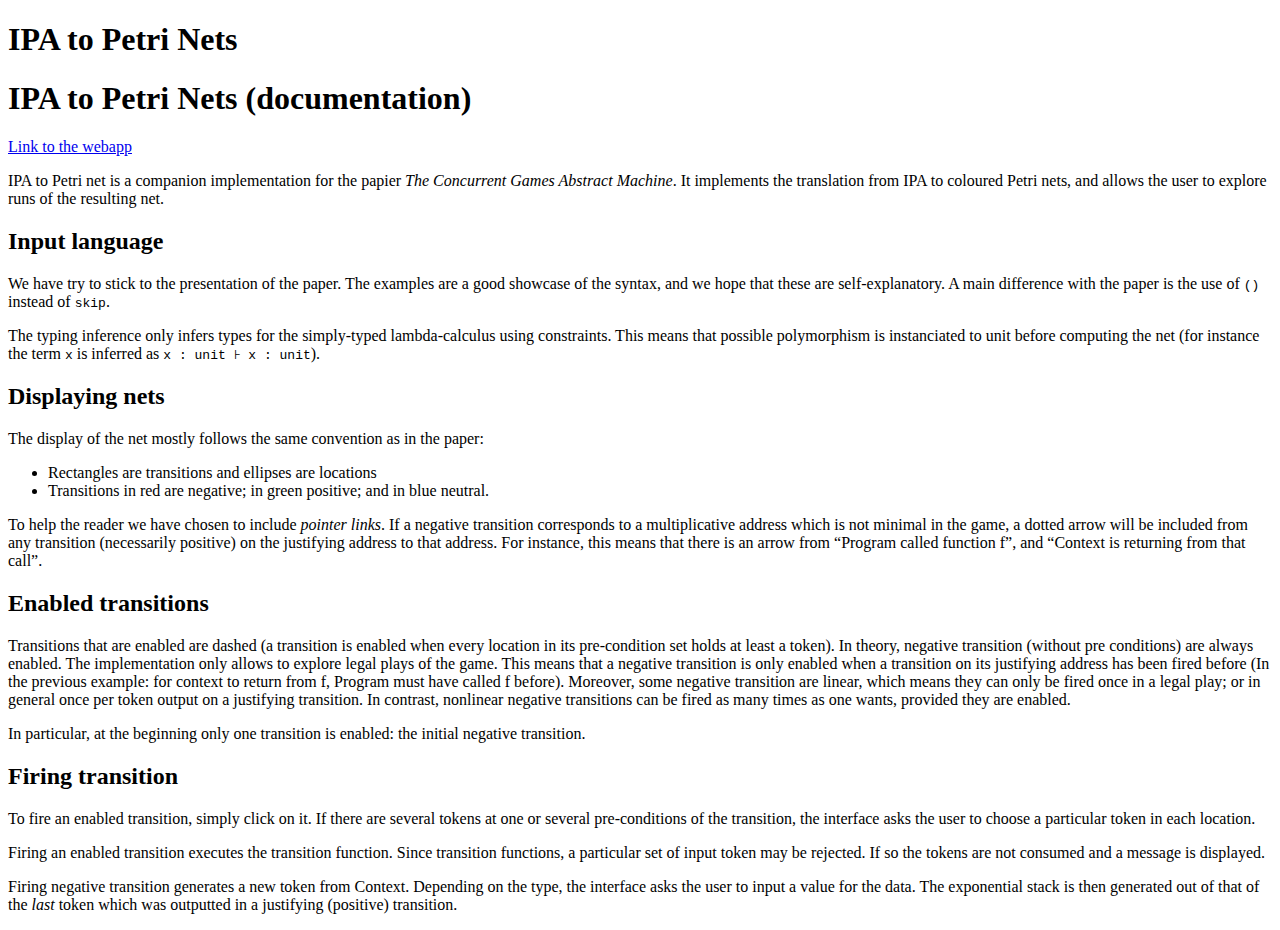
==== doc.html @ a33b1ad4 "doc" ====
<!DOCTYPE html>
<html>
<head>
<meta charset="utf-8">
<meta name="generator" content="pandoc">
<title>IPA to Petri Nets</title>
<style type="text/css">code{white-space: pre;}</style>
<!--[if lt IE 9]>
<script src="http://html5shim.googlecode.com/svn/trunk/html5.js"></script>
<![endif]-->
<link rel="stylesheet" href="https://iso.mor.phis.me/style.css">
</head>
<body>
<div id="content">
<header>
<h1 class="title">IPA to Petri Nets</h1>
</header>
<h1 id="ipa-to-petri-nets-documentation">IPA to Petri Nets (documentation)</h1>
<p><a href="index.html">Link to the webapp</a></p>
<p>IPA to Petri net is a companion implementation for the papier <em>The Concurrent Games Abstract Machine</em>. It implements the translation from IPA to coloured Petri nets, and allows the user to explore runs of the resulting net.</p>
<h2 id="input-language">Input language</h2>
<p>We have try to stick to the presentation of the paper. The examples are a good showcase of the syntax, and we hope that these are self-explanatory. A main difference with the paper is the use of <code>()</code> instead of <code>skip</code>.</p>
<p>The typing inference only infers types for the simply-typed lambda-calculus using constraints. This means that possible polymorphism is instanciated to unit before computing the net (for instance the term <code>x</code> is inferred as <code>x : unit ⊦ x : unit</code>).</p>
<h2 id="displaying-nets">Displaying nets</h2>
<p>The display of the net mostly follows the same convention as in the paper:</p>
<ul>
<li>Rectangles are transitions and ellipses are locations</li>
<li>Transitions in red are negative; in green positive; and in blue neutral.</li>
</ul>
<p>To help the reader we have chosen to include <em>pointer links</em>. If a negative transition corresponds to a multiplicative address which is not minimal in the game, a dotted arrow will be included from any transition (necessarily positive) on the justifying address to that address. For instance, this means that there is an arrow from “Program called function f”, and “Context is returning from that call”.</p>
<h2 id="enabled-transitions">Enabled transitions</h2>
<p>Transitions that are enabled are dashed (a transition is enabled when every location in its pre-condition set holds at least a token). In theory, negative transition (without pre conditions) are always enabled. The implementation only allows to explore legal plays of the game. This means that a negative transition is only enabled when a transition on its justifying address has been fired before (In the previous example: for context to return from f, Program must have called f before). Moreover, some negative transition are linear, which means they can only be fired once in a legal play; or in general once per token output on a justifying transition. In contrast, nonlinear negative transitions can be fired as many times as one wants, provided they are enabled.</p>
<p>In particular, at the beginning only one transition is enabled: the initial negative transition.</p>
<h2 id="firing-transition">Firing transition</h2>
<p>To fire an enabled transition, simply click on it. If there are several tokens at one or several pre-conditions of the transition, the interface asks the user to choose a particular token in each location.</p>
<p>Firing an enabled transition executes the transition function. Since transition functions, a particular set of input token may be rejected. If so the tokens are not consumed and a message is displayed.</p>
<p>Firing negative transition generates a new token from Context. Depending on the type, the interface asks the user to input a value for the data. The exponential stack is then generated out of that of the <em>last</em> token which was outputted in a justifying (positive) transition.</p>
</div>
</body>
</html>
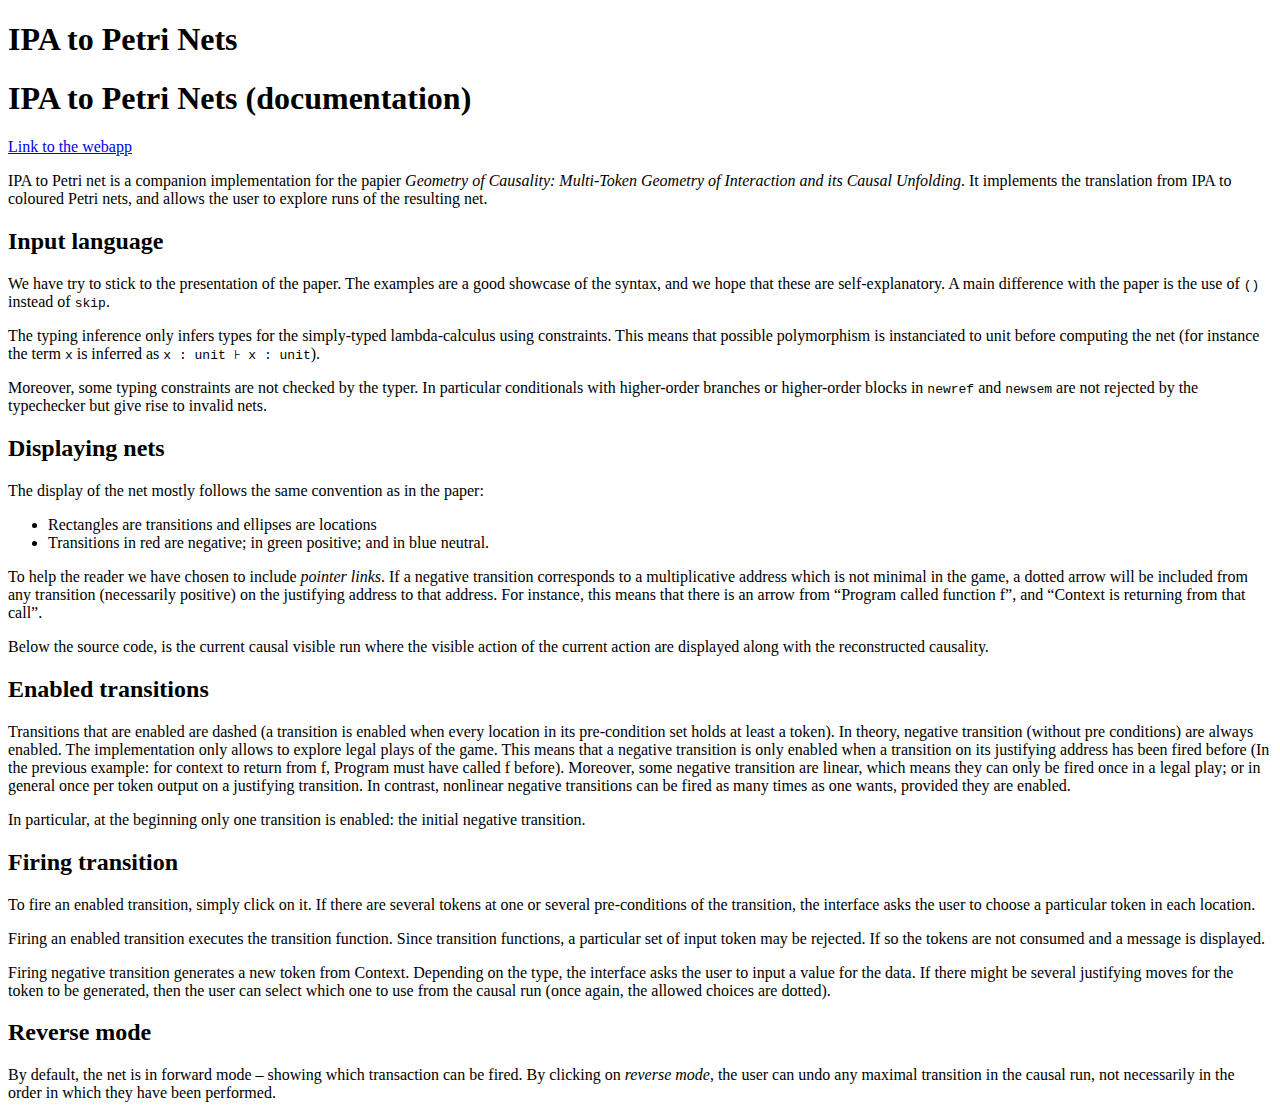
==== commit 85c0a470: "new version" ====
--- a/doc.html
+++ b/doc.html
@@ -17,10 +17,11 @@
 </header>
 <h1 id="ipa-to-petri-nets-documentation">IPA to Petri Nets (documentation)</h1>
 <p><a href="index.html">Link to the webapp</a></p>
-<p>IPA to Petri net is a companion implementation for the papier <em>The Concurrent Games Abstract Machine</em>. It implements the translation from IPA to coloured Petri nets, and allows the user to explore runs of the resulting net.</p>
+<p>IPA to Petri net is a companion implementation for the papier <em>Geometry of Causality: Multi-Token Geometry of Interaction and its Causal Unfolding</em>. It implements the translation from IPA to coloured Petri nets, and allows the user to explore runs of the resulting net.</p>
 <h2 id="input-language">Input language</h2>
 <p>We have try to stick to the presentation of the paper. The examples are a good showcase of the syntax, and we hope that these are self-explanatory. A main difference with the paper is the use of <code>()</code> instead of <code>skip</code>.</p>
 <p>The typing inference only infers types for the simply-typed lambda-calculus using constraints. This means that possible polymorphism is instanciated to unit before computing the net (for instance the term <code>x</code> is inferred as <code>x : unit ⊦ x : unit</code>).</p>
+<p>Moreover, some typing constraints are not checked by the typer. In particular conditionals with higher-order branches or higher-order blocks in <code>newref</code> and <code>newsem</code> are not rejected by the typechecker but give rise to invalid nets.</p>
 <h2 id="displaying-nets">Displaying nets</h2>
 <p>The display of the net mostly follows the same convention as in the paper:</p>
 <ul>
@@ -28,13 +29,16 @@
 <li>Transitions in red are negative; in green positive; and in blue neutral.</li>
 </ul>
 <p>To help the reader we have chosen to include <em>pointer links</em>. If a negative transition corresponds to a multiplicative address which is not minimal in the game, a dotted arrow will be included from any transition (necessarily positive) on the justifying address to that address. For instance, this means that there is an arrow from “Program called function f”, and “Context is returning from that call”.</p>
+<p>Below the source code, is the current causal visible run where the visible action of the current action are displayed along with the reconstructed causality.</p>
 <h2 id="enabled-transitions">Enabled transitions</h2>
 <p>Transitions that are enabled are dashed (a transition is enabled when every location in its pre-condition set holds at least a token). In theory, negative transition (without pre conditions) are always enabled. The implementation only allows to explore legal plays of the game. This means that a negative transition is only enabled when a transition on its justifying address has been fired before (In the previous example: for context to return from f, Program must have called f before). Moreover, some negative transition are linear, which means they can only be fired once in a legal play; or in general once per token output on a justifying transition. In contrast, nonlinear negative transitions can be fired as many times as one wants, provided they are enabled.</p>
 <p>In particular, at the beginning only one transition is enabled: the initial negative transition.</p>
 <h2 id="firing-transition">Firing transition</h2>
 <p>To fire an enabled transition, simply click on it. If there are several tokens at one or several pre-conditions of the transition, the interface asks the user to choose a particular token in each location.</p>
 <p>Firing an enabled transition executes the transition function. Since transition functions, a particular set of input token may be rejected. If so the tokens are not consumed and a message is displayed.</p>
-<p>Firing negative transition generates a new token from Context. Depending on the type, the interface asks the user to input a value for the data. The exponential stack is then generated out of that of the <em>last</em> token which was outputted in a justifying (positive) transition.</p>
+<p>Firing negative transition generates a new token from Context. Depending on the type, the interface asks the user to input a value for the data. If there might be several justifying moves for the token to be generated, then the user can select which one to use from the causal run (once again, the allowed choices are dotted).</p>
+<h2 id="reverse-mode">Reverse mode</h2>
+<p>By default, the net is in forward mode – showing which transaction can be fired. By clicking on <em>reverse mode</em>, the user can undo any maximal transition in the causal run, not necessarily in the order in which they have been performed.</p>
 </div>
 </body>
 </html>
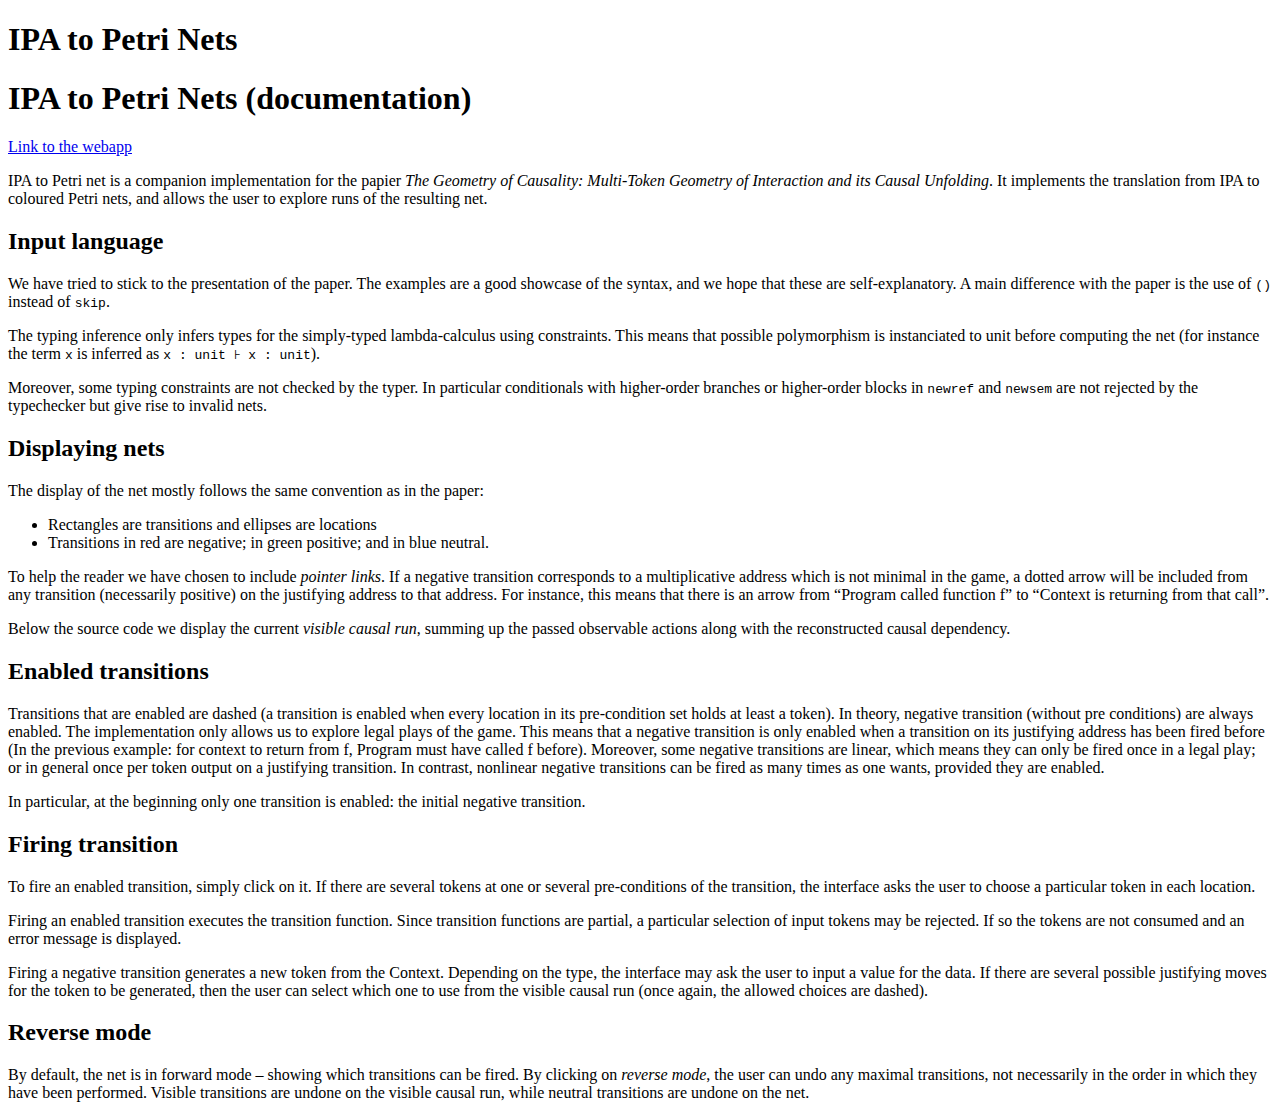
==== commit 26ace7e9: "msg" ====
--- a/doc.html
+++ b/doc.html
@@ -17,9 +17,9 @@
 </header>
 <h1 id="ipa-to-petri-nets-documentation">IPA to Petri Nets (documentation)</h1>
 <p><a href="index.html">Link to the webapp</a></p>
-<p>IPA to Petri net is a companion implementation for the papier <em>Geometry of Causality: Multi-Token Geometry of Interaction and its Causal Unfolding</em>. It implements the translation from IPA to coloured Petri nets, and allows the user to explore runs of the resulting net.</p>
+<p>IPA to Petri net is a companion implementation for the papier <em>The Geometry of Causality: Multi-Token Geometry of Interaction and its Causal Unfolding</em>. It implements the translation from IPA to coloured Petri nets, and allows the user to explore runs of the resulting net.</p>
 <h2 id="input-language">Input language</h2>
-<p>We have try to stick to the presentation of the paper. The examples are a good showcase of the syntax, and we hope that these are self-explanatory. A main difference with the paper is the use of <code>()</code> instead of <code>skip</code>.</p>
+<p>We have tried to stick to the presentation of the paper. The examples are a good showcase of the syntax, and we hope that these are self-explanatory. A main difference with the paper is the use of <code>()</code> instead of <code>skip</code>.</p>
 <p>The typing inference only infers types for the simply-typed lambda-calculus using constraints. This means that possible polymorphism is instanciated to unit before computing the net (for instance the term <code>x</code> is inferred as <code>x : unit ⊦ x : unit</code>).</p>
 <p>Moreover, some typing constraints are not checked by the typer. In particular conditionals with higher-order branches or higher-order blocks in <code>newref</code> and <code>newsem</code> are not rejected by the typechecker but give rise to invalid nets.</p>
 <h2 id="displaying-nets">Displaying nets</h2>
@@ -28,17 +28,17 @@
 <li>Rectangles are transitions and ellipses are locations</li>
 <li>Transitions in red are negative; in green positive; and in blue neutral.</li>
 </ul>
-<p>To help the reader we have chosen to include <em>pointer links</em>. If a negative transition corresponds to a multiplicative address which is not minimal in the game, a dotted arrow will be included from any transition (necessarily positive) on the justifying address to that address. For instance, this means that there is an arrow from “Program called function f”, and “Context is returning from that call”.</p>
-<p>Below the source code, is the current causal visible run where the visible action of the current action are displayed along with the reconstructed causality.</p>
+<p>To help the reader we have chosen to include <em>pointer links</em>. If a negative transition corresponds to a multiplicative address which is not minimal in the game, a dotted arrow will be included from any transition (necessarily positive) on the justifying address to that address. For instance, this means that there is an arrow from “Program called function f” to “Context is returning from that call”.</p>
+<p>Below the source code we display the current <em>visible causal run</em>, summing up the passed observable actions along with the reconstructed causal dependency.</p>
 <h2 id="enabled-transitions">Enabled transitions</h2>
-<p>Transitions that are enabled are dashed (a transition is enabled when every location in its pre-condition set holds at least a token). In theory, negative transition (without pre conditions) are always enabled. The implementation only allows to explore legal plays of the game. This means that a negative transition is only enabled when a transition on its justifying address has been fired before (In the previous example: for context to return from f, Program must have called f before). Moreover, some negative transition are linear, which means they can only be fired once in a legal play; or in general once per token output on a justifying transition. In contrast, nonlinear negative transitions can be fired as many times as one wants, provided they are enabled.</p>
+<p>Transitions that are enabled are dashed (a transition is enabled when every location in its pre-condition set holds at least a token). In theory, negative transition (without pre conditions) are always enabled. The implementation only allows us to explore legal plays of the game. This means that a negative transition is only enabled when a transition on its justifying address has been fired before (In the previous example: for context to return from f, Program must have called f before). Moreover, some negative transitions are linear, which means they can only be fired once in a legal play; or in general once per token output on a justifying transition. In contrast, nonlinear negative transitions can be fired as many times as one wants, provided they are enabled.</p>
 <p>In particular, at the beginning only one transition is enabled: the initial negative transition.</p>
 <h2 id="firing-transition">Firing transition</h2>
 <p>To fire an enabled transition, simply click on it. If there are several tokens at one or several pre-conditions of the transition, the interface asks the user to choose a particular token in each location.</p>
-<p>Firing an enabled transition executes the transition function. Since transition functions, a particular set of input token may be rejected. If so the tokens are not consumed and a message is displayed.</p>
-<p>Firing negative transition generates a new token from Context. Depending on the type, the interface asks the user to input a value for the data. If there might be several justifying moves for the token to be generated, then the user can select which one to use from the causal run (once again, the allowed choices are dotted).</p>
+<p>Firing an enabled transition executes the transition function. Since transition functions are partial, a particular selection of input tokens may be rejected. If so the tokens are not consumed and an error message is displayed.</p>
+<p>Firing a negative transition generates a new token from the Context. Depending on the type, the interface may ask the user to input a value for the data. If there are several possible justifying moves for the token to be generated, then the user can select which one to use from the visible causal run (once again, the allowed choices are dashed).</p>
 <h2 id="reverse-mode">Reverse mode</h2>
-<p>By default, the net is in forward mode – showing which transaction can be fired. By clicking on <em>reverse mode</em>, the user can undo any maximal transition in the causal run, not necessarily in the order in which they have been performed.</p>
+<p>By default, the net is in forward mode – showing which transitions can be fired. By clicking on <em>reverse mode</em>, the user can undo any maximal transitions, not necessarily in the order in which they have been performed. Visible transitions are undone on the visible causal run, while neutral transitions are undone on the net.</p>
 </div>
 </body>
 </html>
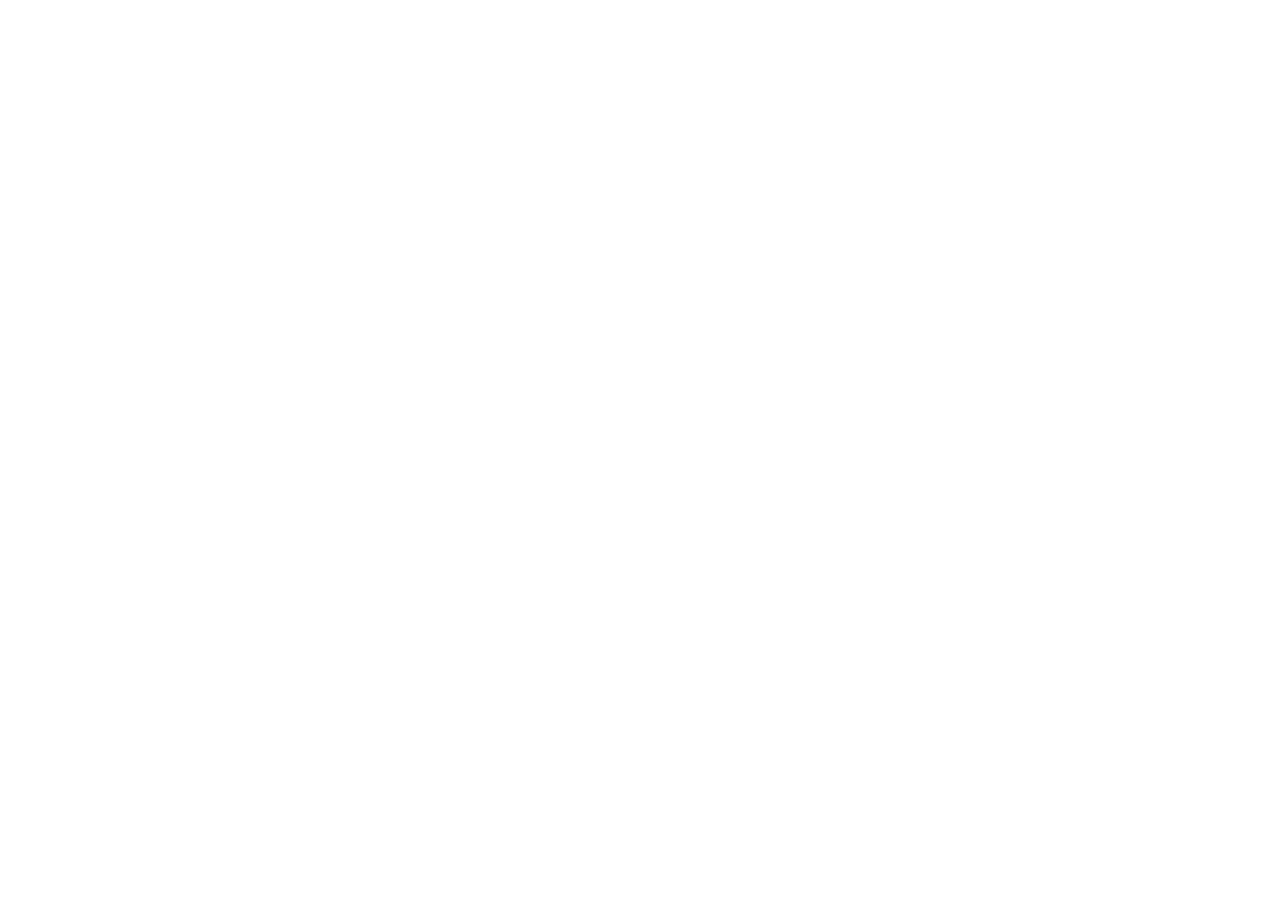
==== commit c15698bc: "Fixed js." ====
--- a/doc.html
+++ b/doc.html
@@ -1,44 +1,188 @@
 <!DOCTYPE html>
-<html>
+<html lang="en">
+
 <head>
-<meta charset="utf-8">
-<meta name="generator" content="pandoc">
-<title>IPA to Petri Nets</title>
-<style type="text/css">code{white-space: pre;}</style>
-<!--[if lt IE 9]>
-<script src="http://html5shim.googlecode.com/svn/trunk/html5.js"></script>
-<![endif]-->
-<link rel="stylesheet" href="https://iso.mor.phis.me/style.css">
+    <meta charset="utf-8">
+    <meta http-equiv="X-UA-Compatible" content="IE=edge">
+    <meta name="viewport" content="width=device-width, initial-scale=1.0, user-scalable=no">
+    <meta name="apple-mobile-web-app-capable" content="yes">
+    <meta name="apple-mobile-web-app-status-bar-style" content="black">
+    <meta name="mobile-web-app-capable" content="yes">
+    
+    
+    
+    <meta name="description" content="  IPA to Petri Nets is a companion implementation of the paper *The Geometry of Causality*. It imple">
+    
+    <title>IPA to Petri Nets: Documentation - CodiMD</title>
+    <link rel="icon" type="image/png" href="https://notes.inria.fr/favicon.png">
+    <link rel="apple-touch-icon" href="https://notes.inria.fr/apple-touch-icon.png">
+  
+    <link rel="stylesheet" href='https://notes.inria.fr/build/emojify.js/dist/css/basic/emojify.min.css'>
+    <link rel="stylesheet" href='https://notes.inria.fr/css/font.css'>
+    <link rel="stylesheet" href='https://notes.inria.fr/build/fork-awesome/css/fork-awesome.min.css'>
+    <link href="https://notes.inria.fr/build/pretty-styles-pack.css" rel="stylesheet"><link href="https://notes.inria.fr/build/pretty-styles.css" rel="stylesheet"><link href="https://notes.inria.fr/build/pretty.css" rel="stylesheet">
+  
 </head>
-<body>
-<div id="content">
-<header>
-<h1 class="title">IPA to Petri Nets</h1>
-</header>
-<h1 id="ipa-to-petri-nets-documentation">IPA to Petri Nets (documentation)</h1>
-<p><a href="index.html">Link to the webapp</a></p>
-<p>IPA to Petri net is a companion implementation for the papier <em>The Geometry of Causality: Multi-Token Geometry of Interaction and its Causal Unfolding</em>. It implements the translation from IPA to coloured Petri nets, and allows the user to explore runs of the resulting net.</p>
-<h2 id="input-language">Input language</h2>
-<p>We have tried to stick to the presentation of the paper. The examples are a good showcase of the syntax, and we hope that these are self-explanatory. A main difference with the paper is the use of <code>()</code> instead of <code>skip</code>.</p>
-<p>The typing inference only infers types for the simply-typed lambda-calculus using constraints. This means that possible polymorphism is instanciated to unit before computing the net (for instance the term <code>x</code> is inferred as <code>x : unit ⊦ x : unit</code>).</p>
-<p>Moreover, some typing constraints are not checked by the typer. In particular conditionals with higher-order branches or higher-order blocks in <code>newref</code> and <code>newsem</code> are not rejected by the typechecker but give rise to invalid nets.</p>
-<h2 id="displaying-nets">Displaying nets</h2>
-<p>The display of the net mostly follows the same convention as in the paper:</p>
-<ul>
-<li>Rectangles are transitions and ellipses are locations</li>
-<li>Transitions in red are negative; in green positive; and in blue neutral.</li>
-</ul>
-<p>To help the reader we have chosen to include <em>pointer links</em>. If a negative transition corresponds to a multiplicative address which is not minimal in the game, a dotted arrow will be included from any transition (necessarily positive) on the justifying address to that address. For instance, this means that there is an arrow from “Program called function f” to “Context is returning from that call”.</p>
-<p>Below the source code we display the current <em>visible causal run</em>, summing up the passed observable actions along with the reconstructed causal dependency.</p>
-<h2 id="enabled-transitions">Enabled transitions</h2>
-<p>Transitions that are enabled are dashed (a transition is enabled when every location in its pre-condition set holds at least a token). In theory, negative transition (without pre conditions) are always enabled. The implementation only allows us to explore legal plays of the game. This means that a negative transition is only enabled when a transition on its justifying address has been fired before (In the previous example: for context to return from f, Program must have called f before). Moreover, some negative transitions are linear, which means they can only be fired once in a legal play; or in general once per token output on a justifying transition. In contrast, nonlinear negative transitions can be fired as many times as one wants, provided they are enabled.</p>
-<p>In particular, at the beginning only one transition is enabled: the initial negative transition.</p>
-<h2 id="firing-transition">Firing transition</h2>
-<p>To fire an enabled transition, simply click on it. If there are several tokens at one or several pre-conditions of the transition, the interface asks the user to choose a particular token in each location.</p>
-<p>Firing an enabled transition executes the transition function. Since transition functions are partial, a particular selection of input tokens may be rejected. If so the tokens are not consumed and an error message is displayed.</p>
-<p>Firing a negative transition generates a new token from the Context. Depending on the type, the interface may ask the user to input a value for the data. If there are several possible justifying moves for the token to be generated, then the user can select which one to use from the visible causal run (once again, the allowed choices are dashed).</p>
-<h2 id="reverse-mode">Reverse mode</h2>
-<p>By default, the net is in forward mode – showing which transitions can be fired. By clicking on <em>reverse mode</em>, the user can undo any maximal transitions, not necessarily in the order in which they have been performed. Visible transitions are undone on the visible causal run, while neutral transitions are undone on the net.</p>
-</div>
+
+<body style="display:none;">
+    <div id="doc" class="container markdown-body">---
+title: &#34;IPA to Petri Nets: Documentation&#34;
+---
+
+IPA to Petri Nets is a companion implementation of the paper *The Geometry of Causality*. It implements a translation from IPA, a call-by-name concurrent higher-order programming language to certain Petri Nets, leveraging ideas from concurrent game semantics and the geometry of interaction.
+
+Concretely, it is a webapp that allows the user to:
+
+- Compute the Petri Net from a given IPA program.
+- Interactively explore executions of the Petri Net.
+- Display the &#34;causal causal run&#34;, a semantic object extracted from the execution by a causal analysis.
+
+# Brief overview of the app
+
+The app has two modes:
+
+- ***Editing mode***, (the mode the app starts in): which lets you enter an IPA program or load an example (which can be selected via the box on the bottom left). Clicking `Compute the interpretation` switches to `Interaction mode`
+- ***Interaction mode***: in this mode, a particular program is loaded, and the interface displays the program (upper left), the resulting net (right), and the current execution &#34;visible causal run&#34; (bottom right), which is empty at the beginning. In this mode, the net can be observed and tokens can be thrown in and moved across the net.
+
+## *Editing mode*: Idealised Parallel Algol (IPA)
+
+The editing mode lets you write a program in our source language, IPA. IPA is a call-by-name $λ$-calculus extended with shared memory concurrency. We mostly follow the syntactic conventions of the paper. The grammar is given by:
+
+```cpp
+M, N ::=
+// λ-calculus
+| x | (fun x -&gt; M) | M N
+// Fixpoint combinator
+| Y M
+// Do nothing, Sequential Composition
+| skip | M; N
+// Parallel Composition
+| (M | N)
+// Integer and boolean operations
+| n | M + N | if M then N else N&#39; | ...
+// Let
+| let x = M in N
+// References
+| newref r in M | M := N | !M
+// Semaphores
+| newsem s in M | grab(M) | release(M)
+```
+
+We advise the reader to load a few examples at the beginning (bottom left), to get a feel for the syntax.
+
+## *Interaction mode*: Playing with nets
+
+Once you have selected an example or typed a program and clicked `Compute the interpretation`, the webapp switches into *Interaction mode* which lets you see the net of a program.
+
+We suggest the user follows the following explanation on [this example](https://ipatopetrinets.github.io/#1) which is an example of a race between a write and a read to the same location.
+
+### Petri Nets
+
+On the right, the web interface displays the Petri net of the program, which concretely takes the form of a bipartite graph with rectangles (transitions) and circles (places). The net for the example program should look like:
+
+![Picture of the net](https://ipatopetrinets.github.io/doc/screens/net.png)
+
+#### Places and transitions 
+Petri Nets are a form of concurrent automata that extend traditional finite automata by allowing to have several &#34;active states&#34; at once. Concretely, they are given by a set of **places**, and a set of **transitions**.
+
+- **Places** (*circles*) can be viewed as locations in the code, although the correspondance between places and code locations may not be straightforward.
+
+- **Transitions** (*rectangles*) represent an execution step and modify the active states. 
+
+There are arrows from places to transitions indicating that a place is a *precondition* of a transition, and arrows from transitions to places that the place is a *postcondition* of a transition. These will be crucial in the dynamics of the net.
+
+### Transition labelling
+After the graph structure, what may stand out is that there are transitions of different colors. These colors indicate the labelling of the transition, which relate to the main contribution of our model.
+
+In the paper, we give a Petri net semantics for **higher-order open terms**, i.e. for instance $f 1$ where $f$ is unknown. Such open terms are thought to be executed in an unknown context which instantiates $f$. We know nothing of the context, simply that we can (asynchronously) exchange messages with it. Messages are of two kinds: *calls* (or requests) and *returns*. In $f 1$, the net will send a call message to the context, and wait for a return message.
+
+This communication is performed by transition which may be labelled by a polarity and an address. The address represents the port on which the communication is made (for instance it may represent which variable we call) while the polarity represents whether we perform an output (**green transitions**) or an input (**red transitions**). Transitions may be unlabelled, in which case they correspond to an internal action not performing any communication (**blue transitions**).
+
+The user may have noticed a general pattern: at the beginning there is an input transition, which receives the evaluation request from Context. This then drives internal communication which leads to communicating the result back to Context via an output transition.
+
+## The dynamic of Petri nets -- Simple example
+
+Now that we have observed the net of a program, we describe how we can interact with the net, which corresponds to interacting with the original program. The web interface lets you play the role of Context and interact with the net by sending it messages and observe what it outputs. For closed terms, the interaction is simple: we can start the execution, and observe the result. 
+
+The execution of Petri nets is formalised as the flow of tokens through the transitions. Each token resides in a location, representing a thread at a particular point of the code. The state of the net is a collection of such tokens which represent the currently running threads. Each token carries information (usually referred to as a color) about the current context of the thread (which is limited in call-by-name languages). 
+
+At the beginning, there are no tokens. To start the evaluation, it is necessary to send an evaluation request to the net by clicking on the initial input transitions (labelled $Q_0$ in the example). The input transition appears dashed as in the following image:
+
+![Enabled input transition](https://ipatopetrinets.github.io/doc/screens/input-active.png)
+
+Firing it consumes a token in each precondition, which here is vacuous since $Q_0$ does not have any preconditions (no incoming edges) and produces a token in each of the outgoing locations (postconditions), of which there are 3 for this example. You can see the tokens displayed in their locations, with their value. Two tokens have values $\bullet$ which is uninteresting (like $()$ in ML) and denote the fact that we want to start evaluating the two parallel threads. The third token, in the middle, has value 0 and represents the current value of the reference `r`. In this location, there will always be exactly one token from now on, storing the current value of the reference.
+
+The net looks now like:
+
+![After input transition](https://ipatopetrinets.github.io/doc/screens/post-input-active.png)
+
+This transition unlocked two internal (blue) transitions, one corresponding to the left thread and one to the right. We can see they can be fired because their border is dashed. The left transition does correspond to the left thread, firing it consumes the left $\bullet$ and the current value of the reference, and produces a new value for the reference (1), as well as a new $\bullet$ in the next location. That transition represents the write operation on `r`
+
+The green transition cannot yet be fired since there is no token in  its precondition on the right, so only the other internal transition can be fired, which corresponds to the read operation and returns the value `1`. Once this has been fired the green $A_0$ transition, which represents the program returning its value back to context. Firing it displays the return value in a blue popup, and ends the execution (no more transition can be fired). The execution trace, called *causal run*, can be observed at the bottom left, and only contains the firings of visible transitions (input or outputs), not those of neutral transitions.
+
+## More advanced behaviours
+### Inputting tokens with a value
+In some more complex examples, it is necessary for Context to provide a particular value during an input. Consider [the example `x+x`](https://ipatopetrinets.github.io/#16). Since our language is call-by-name, this triggers to evaluation of `x` (a similar program in call-by-value would be `fun f -&gt; f () + f ()`). Triggering the evaluation of `x` corresponds to an output transition (labelled $Q_0$), and receiving the result an input transition ($A_0$). Context, i.e. you, must provide a result for these evaluation requests. This is done when firing the input transition -- the interface then asks for a number. Thus, after clicking on the input transition $A_0$, we get:
+
+![Asking for a number](https://ipatopetrinets.github.io/doc/screens/asking.png)
+
+
+### Exponential stacks
+The previous code `x + x` is an example of *duplication*. There are two evaluations of `x`, which are both sent to the same address $Q_0$. How can the context distinguish between them? Of course in `x+x`, there is a *first* evaluation and a *second* evaluation, but that is no longer the case in e.g. `x|x`. For this purpose of desambiguating several messages on the same address, messages carry more information that identify them completely (similar to nonces in cryptography protocols but with a little bit more structure): they carry an *exponential stack*. This exponential stack can be revealed when hovering either a token value in the net, or an event in the causal run.
+
+For instance the first message output in $Q_0$ for the code `x+x` has data $([l\diamond], \bullet)$ (the first part is the exponential stack), while the second output on $Q_0$ has data $([r\diamond], \bullet)$. Here $l$ and $r$ mean *left* and *right*, and they are used to construct unique values (We could have used an integer encoding as well).
+
+![Exponential stacks](https://ipatopetrinets.github.io/doc/screens/stack.png)
+### Choosing the justifier 
+Consider now the code [`x|x`](https://ipatopetrinets.github.io/#3) where we perform two evaluations of `x` in parallel. Assume that you have fired both outputs on $Q_0$ before answering any input on $A_0$. This can be done by firing all transitions on the left until the output on $Q_0$ and then similarly on the right. The transition $A_0$ is then available to fire, and firing amounts to answering an evaluation request on `x`. But which one? In the previous examples, there were exactly one pending request, but this is not the case anymore. In this scenario, Context (hence you, the user) must choose a *justifier*: which evaluation request am I answering? On the interface this is done by choosing which particular output event we want to answer, in the visible causal run. Allowed choices have a dashed border.
+
+![Choosing the justifier](https://ipatopetrinets.github.io/doc/screens/justifier.png)
+
+
+### Choosing the token to consume
+Interestingly, there is also another ambiguity with the code `x|x`. If we run all the internal transitions before firing any output transition, we end up with two tokens in the place preceeding the output on $Q_0$. When firing $Q_0$, we need to choose which one we want to consume (remember: firing a transition consumes **exactly one** token per preceeding place). This choice can be done by clicking on the token we want to choose. (In more complex situations, there might be several tokens to choose if the transition has several preceeding places). The tokens that can be clicked are marked in red.
+
+![Choosing the tokens to consume](https://ipatopetrinets.github.io/doc/screens/choice-token.png)
+
+### Reverse mode
+Because our model is inherently causal, we can also undo transitions, not necessarily in the order they have been performed. As such, it allows us to go back to a previous state of the net, but *also to explore other ways of reaching a particular state*. This mode is enabled by clicking on `Reverse mode`. In this mode, you can only click on maximal events of the causal run (or maximal instances of neutral transitions in the net) to undo them. At the moment, it is not possible to undo a non-maximal event (which would undo also all its successors), only maximal events.
+
+### Transition functions
+
+As you may have seen, as tokens go through transitions, their values may change. This change is done via *transition functions* of which each transition is equipped. These transition functions describe in a simple stack language how to modify the token values in the preconditions to form the values for the token to be put in the postlocations.
+
+In the following screenshot, the transition function is `UNLEFT; UNDIAMOND` which manipulates exclusively the exponential stack.
+
+![Example of a transition function](https://ipatopetrinets.github.io/doc/screens/transition-func.png)
+
+## Additional comments
+
+### Challenges
+
+In the preset example in the bottom left corner, we include a few programs called &#34;challenges&#34;. In each, the goal is to find an execution yielding the result described in the caption. It can be quite subtle! If the context is written in a suitably expressive language, then all those executions may indeed be realized by a program.
+
+### Type inference
+To build the net, we need to know the type of a program. To this end, we perform a simple type inference. In particular, our model does not handle polymorphism, so after constraint solving all the type variables are replaced by `unit` (e.g. `fun x -&gt; x` gets inferred type `unit -&gt; unit`); and occurrence check is not performed, so some ill-typed programs are allowed by the type inference. Only input well-typed programs.</div>
+    <div class="ui-toc dropup unselectable hidden-print" style="display:none;">
+        <div class="pull-right dropdown">
+            <a id="tocLabel" class="ui-toc-label btn btn-default" data-toggle="dropdown" href="#" role="button" aria-haspopup="true" aria-expanded="false" title="Table of content">
+                <i class="fa fa-bars"></i>
+            </a>
+            <ul id="ui-toc" class="ui-toc-dropdown dropdown-menu" aria-labelledby="tocLabel">
+            </ul>
+        </div>
+    </div>
+    <div id="ui-toc-affix" class="ui-affix-toc ui-toc-dropdown unselectable hidden-print" data-spy="affix" style="display:none;"></div>
+    
 </body>
+
 </html>
+<script src="https://notes.inria.fr/js/mathjax-config-extra.js"></script>
+
+<script src="https://notes.inria.fr/build/MathJax/MathJax.js" defer></script>
+<script src="https://notes.inria.fr/build/MathJax/config/TeX-AMS-MML_HTMLorMML.js" defer></script>
+<script src="https://notes.inria.fr/build/MathJax/config/Safe.js" defer></script>
+<script src="https://notes.inria.fr/config"></script><script src="https://notes.inria.fr/build/common.a8889fb3fe5d2b7064fc.js" defer="defer"></script><script src="https://notes.inria.fr/build/pretty-pack.02b6a807ca2297e5aa2a.js" defer="defer"></script>
+
+
+
